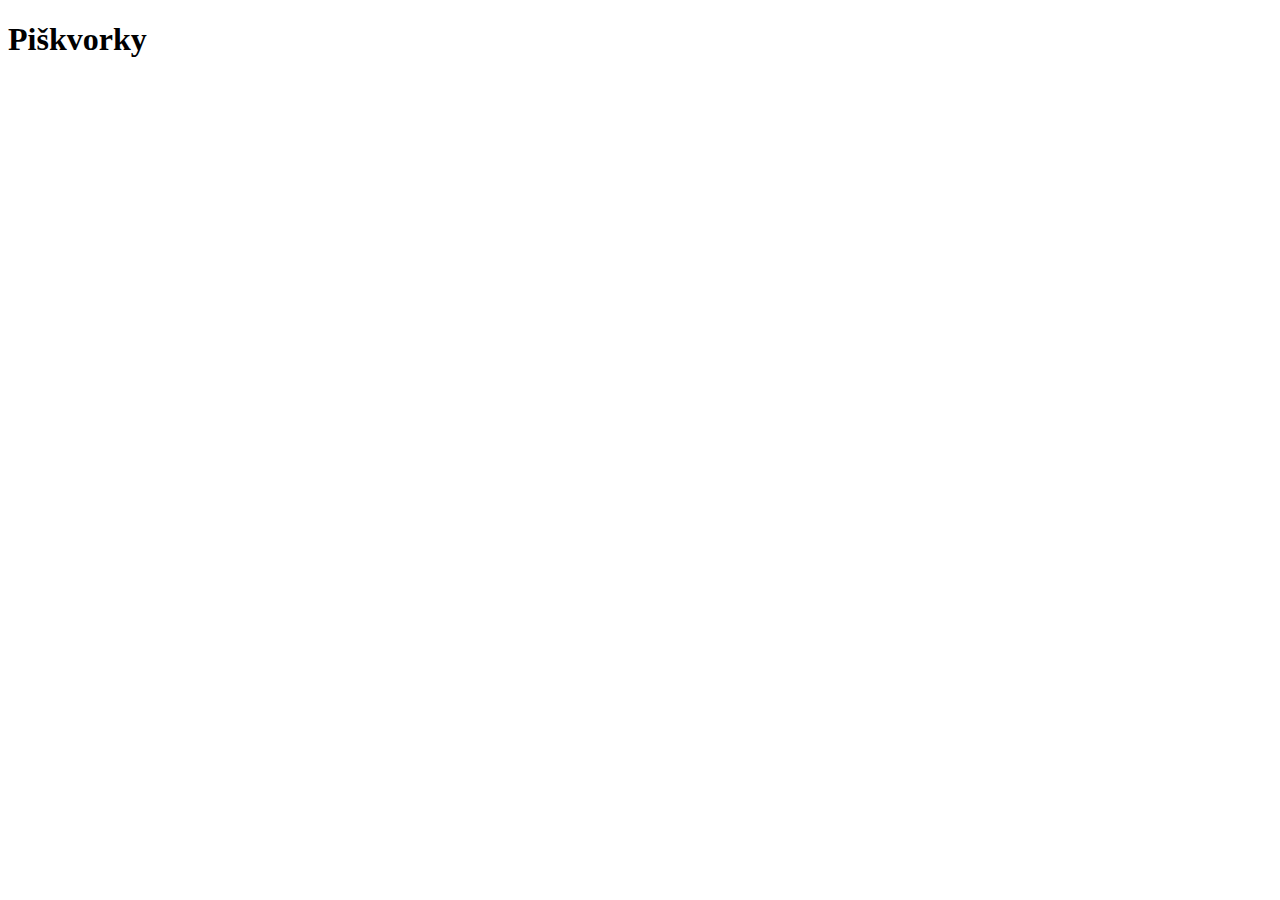
==== index.html @ 23dece49 "Základní html" ====
<!DOCTYPE html>
<html lang="en">
  <head>
    <meta charset="UTF-8" />
    <meta name="viewport" content="width=device-width, initial-scale=1.0" />
    <title>Document</title>
  </head>
  <body>
    <h1>Piškvorky</h1>
  </body>
</html>
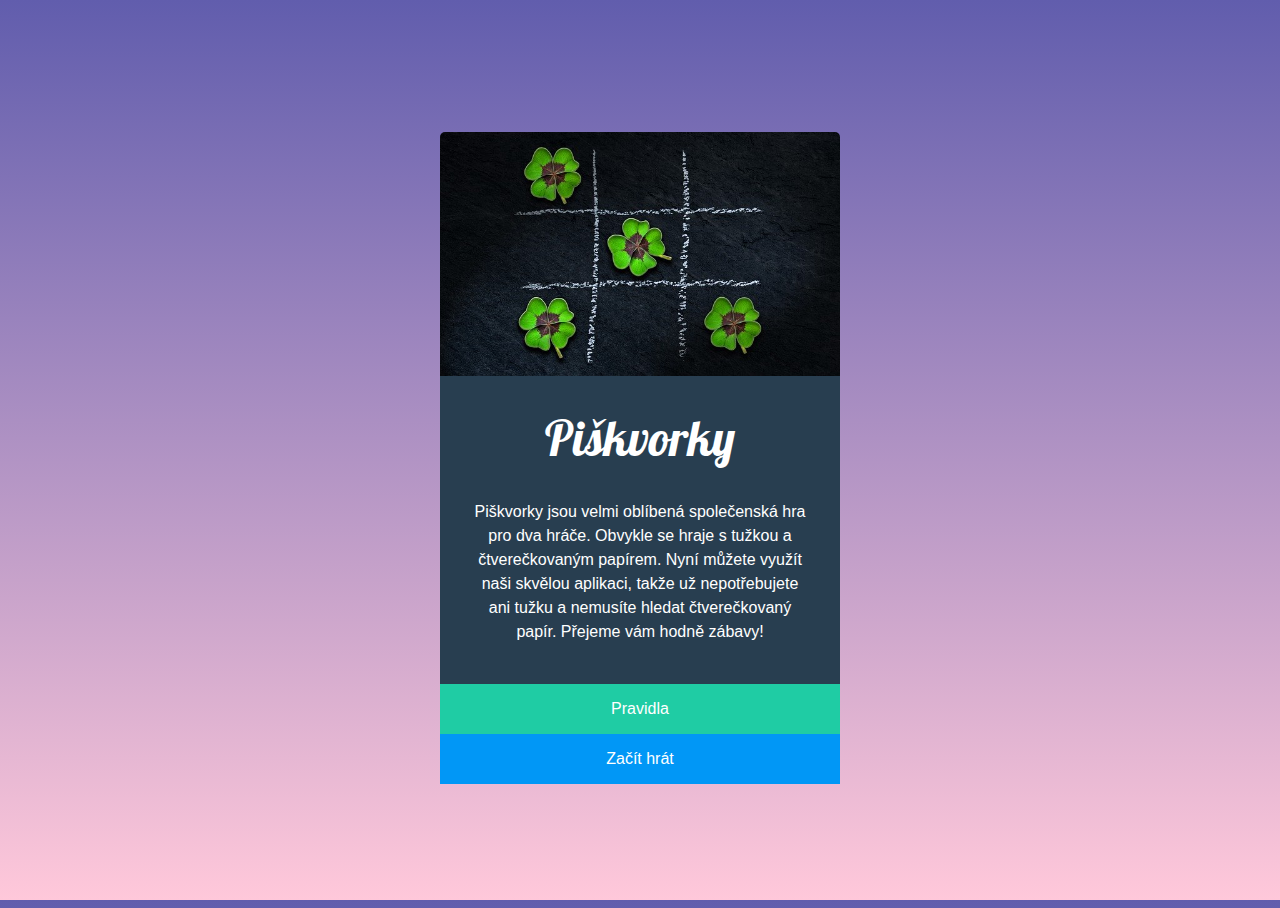
==== commit db0e97f6: "Prvni zadani" ====
--- a/index.html
+++ b/index.html
@@ -4,8 +4,34 @@
     <meta charset="UTF-8" />
     <meta name="viewport" content="width=device-width, initial-scale=1.0" />
     <title>Document</title>
+    <link rel="stylesheet" type="text/css" href="style.css" />
+    <link
+      rel="stylesheet"
+      href="https://fonts.googleapis.com/css2?family=Lobster&display=swap"
+    />
   </head>
+
   <body>
-    <h1>Piškvorky</h1>
+    <div class="opening">
+      <div class="foto">
+        <img src="images/uvodni.jpg" alt="Flower shrews" />
+      </div>
+
+      <div class="content">
+        <h1 class="title">Piškvorky</h1>
+        <p class="text">
+          Piškvorky jsou velmi oblíbená společenská hra pro dva hráče. Obvykle
+          se hraje s tužkou a čtverečkovaným papírem. Nyní můžete využít naši
+          skvělou aplikaci, takže už nepotřebujete ani tužku a nemusíte hledat
+          čtverečkovaný papír. Přejeme vám hodně zábavy!
+        </p>
+        <a href="https://czechitas-podklady.cz/Piskvorky-pravidla/">
+          <button class="rules">Pravidla</button>
+        </a>
+        <a href="index.html">
+          <button class="begin">Začít hrát</button>
+        </a>
+      </div>
+    </div>
   </body>
 </html>
--- a/style.css
+++ b/style.css
@@ -0,0 +1,76 @@
+.title {
+  font-family: "Lobster", sans-serif;
+  font-weight: 400;
+  font-style: normal;
+  font-size: 3em;
+  color: #ffffff;
+}
+
+.text {
+  font-family: sans-serif;
+  color: #ffffff;
+  margin: 0px 30px 40px 30px;
+  text-align: center;
+  line-height: 1.5;
+}
+
+html,
+body {
+  height: 100%;
+}
+
+body {
+  height: 100%;
+  background: linear-gradient(#615dad, #ffc8da);
+  align-items: center;
+  display: flex;
+  justify-content: center;
+}
+
+.opening {
+  top: 50px;
+  max-width: 400px;
+}
+
+.content {
+  background-color: #283e50;
+  display: flex;
+  flex-wrap: wrap;
+  justify-content: center;
+  align-items: center;
+}
+
+
+.foto img {
+  max-width: 100%;
+  height: 100%;
+  display: block;
+  border-radius: 5px 5px 0px 0px;
+}
+
+button,
+a {
+  width: 100%;
+  height: 50px;
+  color: #ffffff;
+  border: none;
+}
+
+.rules {
+  background-color: #1fcca4;
+  font-size: 1em;
+  margin-bottom: 1px;
+}
+
+.rules:hover {
+  background-color: #1cbb96;
+}
+
+.begin {
+  background-color: #0197f6;
+  font-size: 1em;
+}
+
+.begin:hover {
+  background-color: #0090e9;
+}
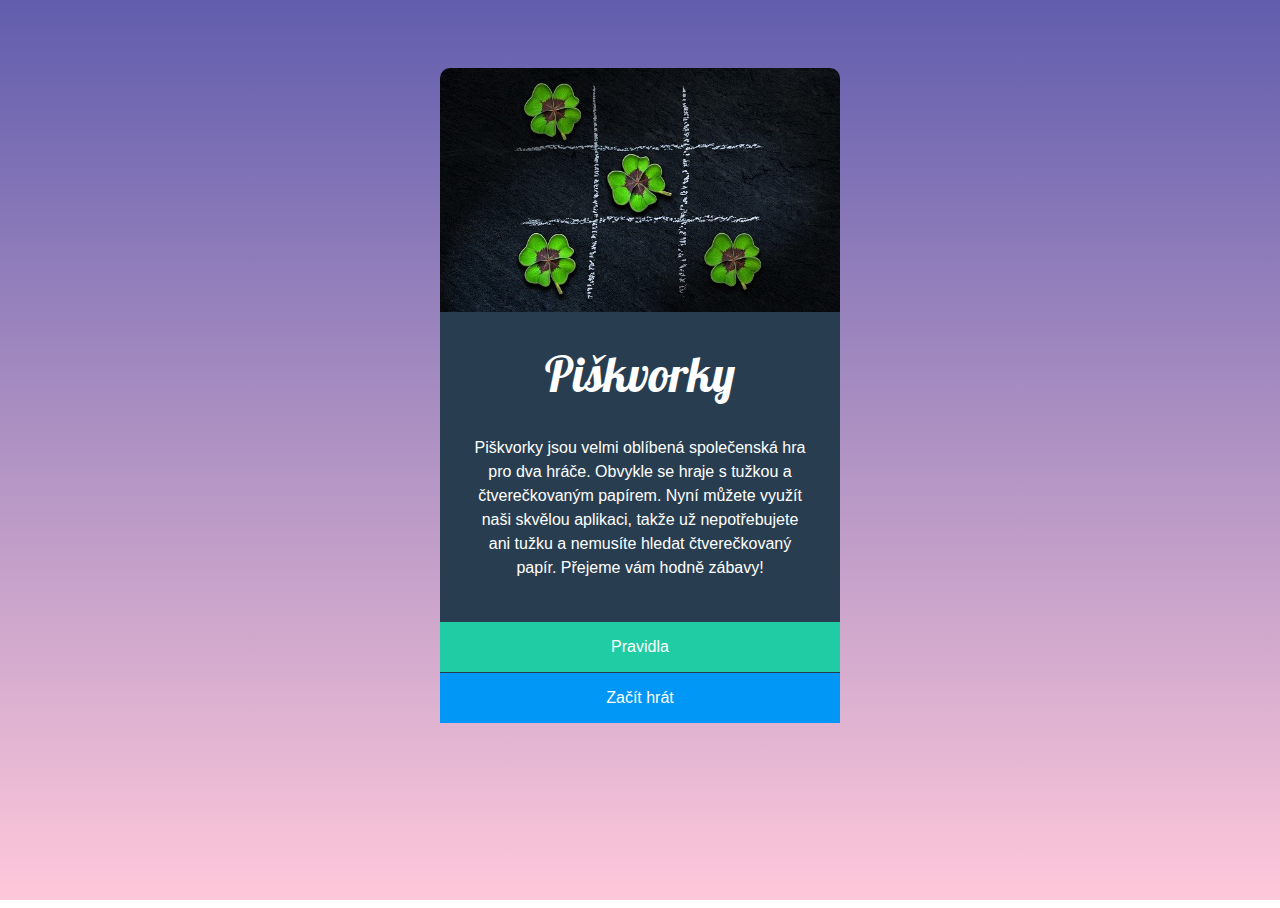
==== commit 4c1cac00: "Ukol druhy" ====
--- a/index.html
+++ b/index.html
@@ -3,7 +3,7 @@
   <head>
     <meta charset="UTF-8" />
     <meta name="viewport" content="width=device-width, initial-scale=1.0" />
-    <title>Document</title>
+    <title>Uvod</title>
     <link rel="stylesheet" type="text/css" href="style.css" />
     <link
       rel="stylesheet"
@@ -28,7 +28,7 @@
         <a href="https://czechitas-podklady.cz/Piskvorky-pravidla/">
           <button class="rules">Pravidla</button>
         </a>
-        <a href="index.html">
+        <a href="hra.html">
           <button class="begin">Začít hrát</button>
         </a>
       </div>
--- a/style.css
+++ b/style.css
@@ -1,4 +1,5 @@
-.title {
+.title,
+.hra_content--title {
   font-family: "Lobster", sans-serif;
   font-weight: 400;
   font-style: normal;
@@ -6,7 +7,8 @@
   color: #ffffff;
 }
 
-.text {
+.text,
+p {
   font-family: sans-serif;
   color: #ffffff;
   margin: 0px 30px 40px 30px;
@@ -22,14 +24,20 @@
 body {
   height: 100%;
   background: linear-gradient(#615dad, #ffc8da);
+  background-attachment: fixed;
   align-items: center;
   display: flex;
   justify-content: center;
+  /* margin: 0;
+  border: 0; */
+
 }
 
 .opening {
   top: 50px;
   max-width: 400px;
+  margin: 60px;
+  align-self: start;
 }
 
 .content {
@@ -45,7 +53,7 @@
   max-width: 100%;
   height: 100%;
   display: block;
-  border-radius: 5px 5px 0px 0px;
+  border-radius: 10px 10px 0px 0px;
 }
 
 button,
@@ -54,12 +62,12 @@
   height: 50px;
   color: #ffffff;
   border: none;
+  margin-top: 1px;
 }
 
 .rules {
   background-color: #1fcca4;
   font-size: 1em;
-  margin-bottom: 1px;
 }
 
 .rules:hover {
@@ -74,3 +82,104 @@
 .begin:hover {
   background-color: #0090e9;
 }
+
+.hra {
+  display: flex;
+  flex-direction: column;
+  /* justify-content: center; */
+  align-self: start;
+  align-items: center;
+  max-width: 80vmin;
+  justify-content: space-between;
+}
+
+.hracipole,
+.pole {
+  display: flex;
+  flex-wrap: wrap;
+}
+
+.hra_content {
+  width: 100%;
+  display: flex;
+  flex-direction: row;
+  flex-wrap: wrap;
+  justify-content: space-between;
+  align-content: center;
+}
+
+.hra_content--subtitle,
+.subtitle-tlacitka {
+  display: flex;
+  margin: 0;
+  align-items: center;
+  margin-bottom: 20px;
+}
+
+.subtitle p {
+  margin: 5px;
+  font-weight: bold;
+  line-height: 1;
+  font-size: 1.3em;
+}
+
+.hra_content--title {
+  width: 100%;
+  margin-top: 60px;
+  text-align: center;
+  font-size: 4em;
+}
+
+
+.subtitle-tlacitka a {
+  display: flex;
+  /* margin-bottom: 20px; */
+  /* margin: 5px; */
+}
+
+.domu button {
+  width: 50px;
+  height: 50px;
+  background-color: #1fcca4;
+  background-image: url('images/home.svg');
+  background-repeat: no-repeat;
+  background-position: center;
+  border: none;
+  border-radius: 5px;
+  margin-right: 10px;
+  margin-left: 10px;
+}
+
+.domu button:hover {
+  background-color: #1cbb96;
+}
+
+.znovu button {
+  width: 50px;
+  height: 50px;
+  background-color: #0197f6;
+  background-image: url('images/restart.svg');
+  background-repeat: no-repeat;
+  background-position: center;
+  border: none;
+  border-radius: 5px;
+}
+
+.znovu button:hover {
+  background-color: #0090e9;
+}
+
+
+.hracipole {
+  max-width: 80vmin;
+}
+
+.pole {
+  max-width: 8vw;
+  max-height: 8vw;
+  aspect-ratio: 1/1;
+  border: 1px solid #283e50;
+  margin-top: 0;
+  padding: 0;
+  opacity: 0.5;
+}
